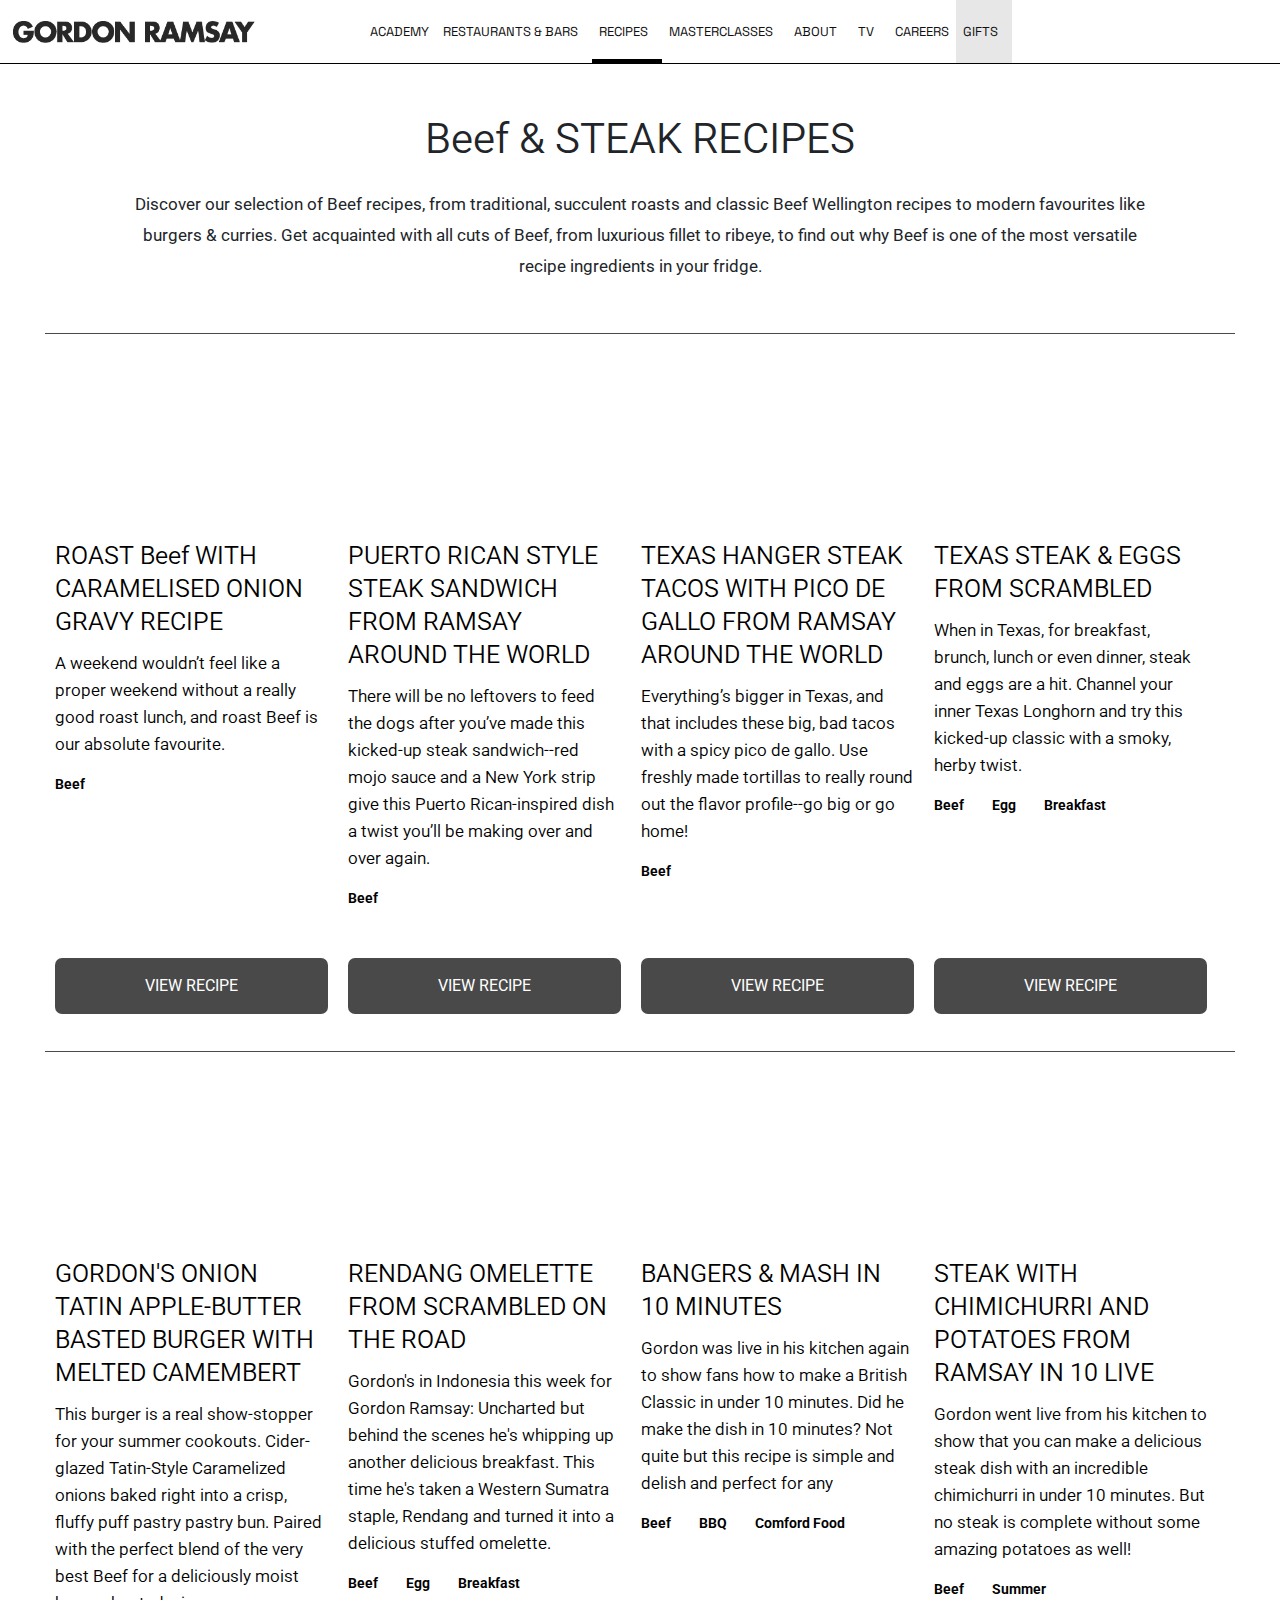
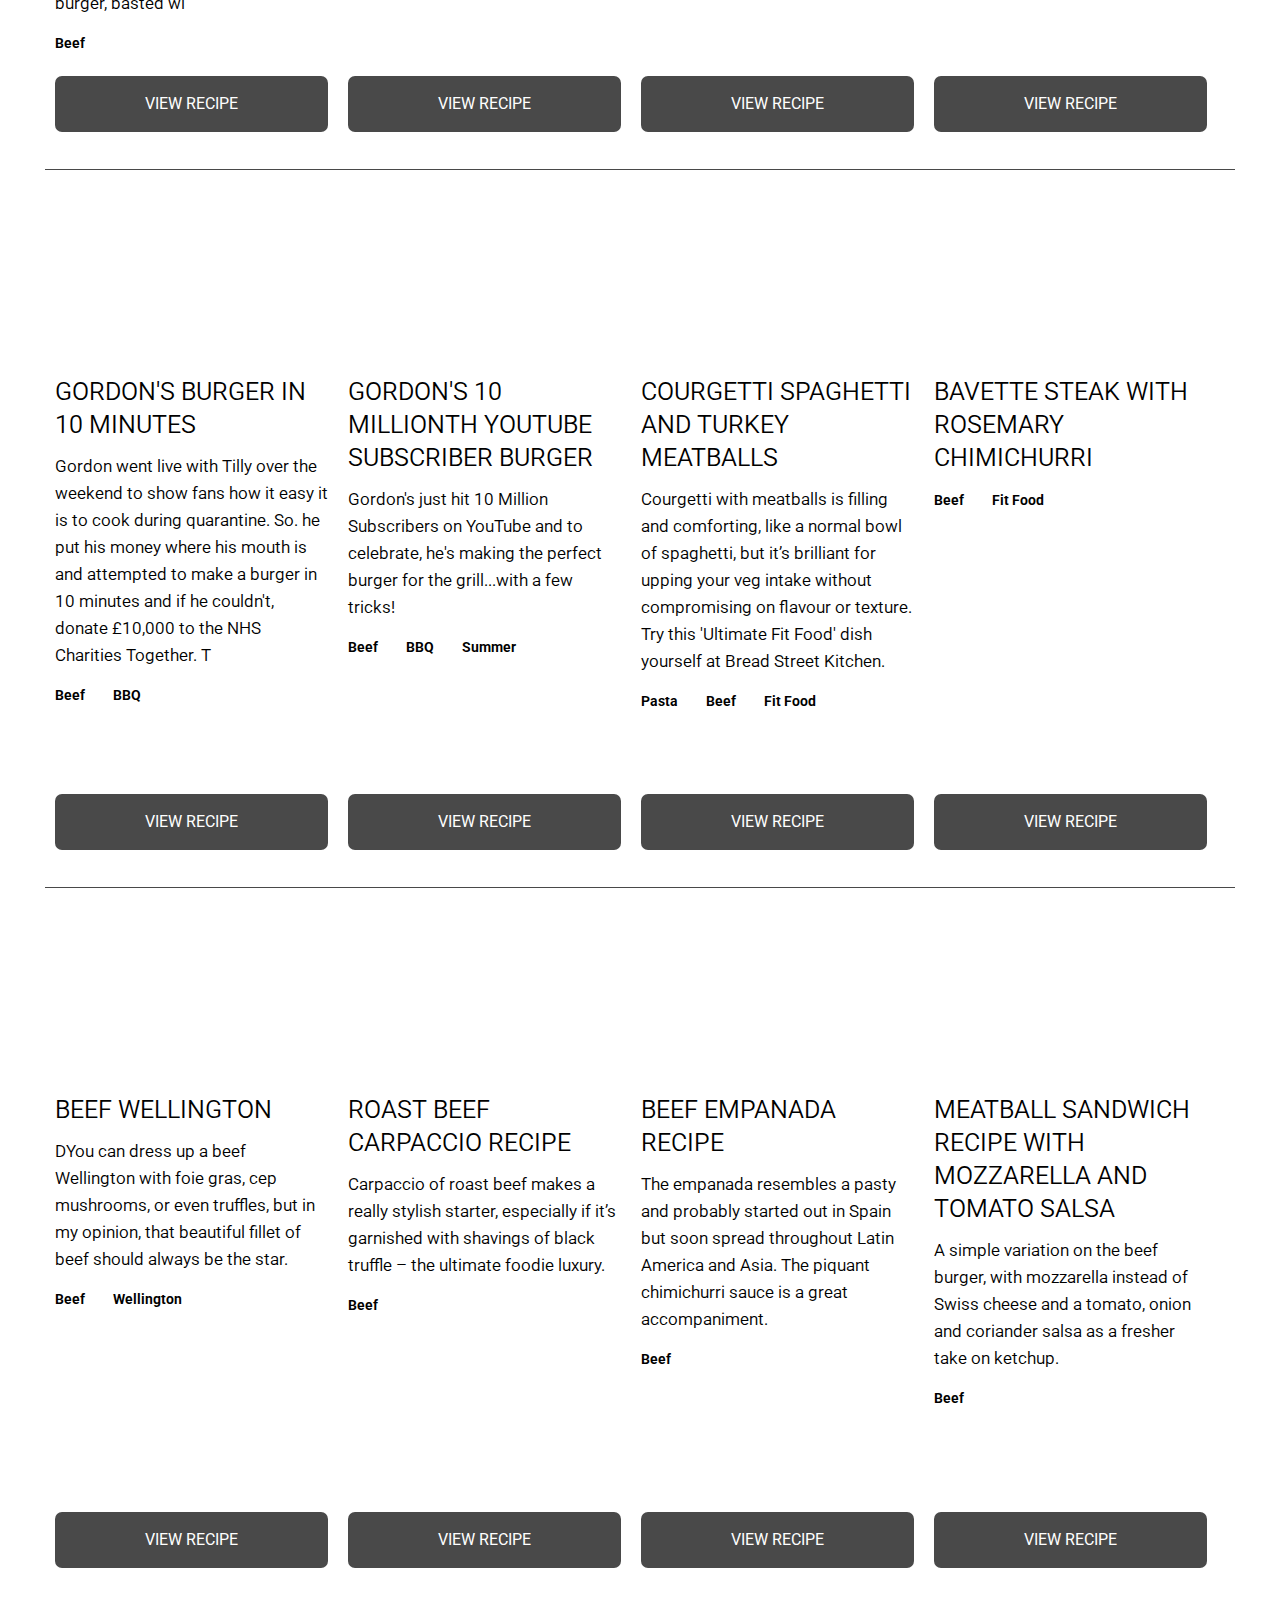
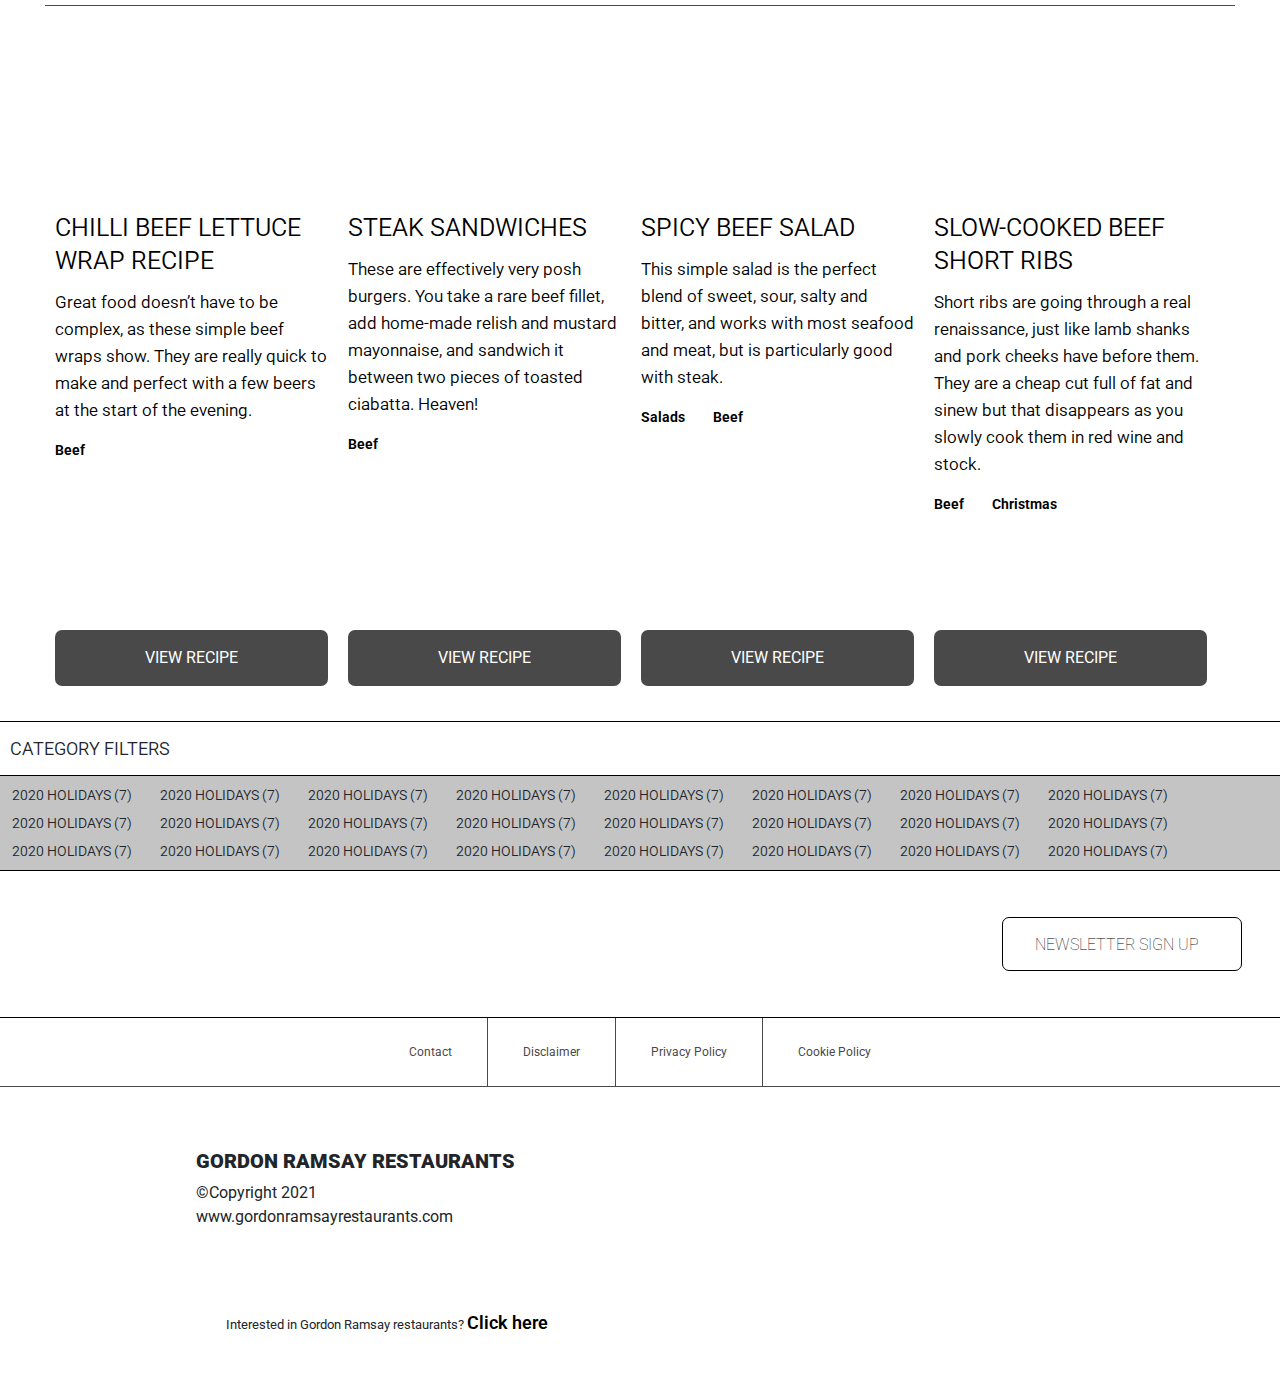
==== beefRecipes.html @ 35db759a "finish recipes page for menu(chicken, beef)" ====
<!DOCTYPE html>
<html lang="en">

<head>
    <meta charset="UTF-8">
    <meta name="viewport" content="width=device-width, initial-scale=1.0">
    <link rel="stylesheet" href="https://cdn.jsdelivr.net/npm/bootstrap@4.0.0/dist/css/bootstrap.min.css"
        integrity="sha384-Gn5384xqQ1aoWXA+058RXPxPg6fy4IWvTNh0E263XmFcJlSAwiGgFAW/dAiS6JXm" crossorigin="anonymous">
    <link rel="stylesheet" href="css/fonts.css">
    <link rel="stylesheet" href="https://cdnjs.cloudflare.com/ajax/libs/font-awesome/6.4.2/css/all.min.css"
        integrity="sha512-z3gLpd7yknf1YoNbCzqRKc4qyor8gaKU1qmn+CShxbuBusANI9QpRohGBreCFkKxLhei6S9CQXFEbbKuqLg0DA=="
        crossorigin="anonymous" referrerpolicy="no-referrer" />
    <link rel="stylesheet" href="css/reset.css">
    <link rel="stylesheet" href="css/utils.css">
    <link rel="stylesheet" href="css/recipes.css">
    <title>Beef Recipes</title>
</head>

<body>
    <div class="main-container">
        <header class="header">
            <div class="fix-menu">
                <a class="logo" href="./index.html">
                    <img src="./images/logo.png" alt="Logo">
                </a>
            </div>
            <nav class="menu">
                <a class="logo" href="./index.html">
                    <img src="./images/logo.png" alt="Logo">
                </a>
                <ul class="menu-list">
                    <li class="menu-item"><a href="#" class="menu-item-link">academy</a></li>
                    <li class="menu-item"><a href="#" class="menu-item-link">restaurants & bars<i
                                class="fa-solid fa-chevron-down"></i></a>
                        <ul class="sub-menu">
                            <li class="sub-menu-item"><a href="" class="sub-menu-item-link">uk restaurants</a></li>
                            <li class="sub-menu-item"><a href="" class="sub-menu-item-link">us restaurants</a></li>
                        </ul>
                    </li>
                    <li class="menu-item"><a href="#" class="menu-item-link active">recipes<i
                                class="fa-solid fa-chevron-down"></i></a>
                        <ul class="sub-menu">
                            <li class="sub-menu-item"><a href="./BeefRecipes.html" class="sub-menu-item-link">Beef recipes</a></li>
                            <li class="sub-menu-item"><a href="./BeefRecipes.html" class="sub-menu-item-link">Beef recipes</a></li>
                            <li class="sub-menu-item"><a href="./vegetarianRecipes.html" class="sub-menu-item-link">vegetarian recipes</a></li>
                            <li class="sub-menu-item"><a href="./ultimateFitFood.html" class="sub-menu-item-link">ultimate fit food</a></li>
                        </ul>
                    </li>
                    <li class="menu-item"><a href="#" class="menu-item-link">masterclasses<i
                                class="fa-solid fa-chevron-down"></i></a>
                        <ul class="sub-menu">
                            <li class="sub-menu-item"><a href="" class="sub-menu-item-link">Video masterclasses</a></li>
                        </ul>
                    </li>
                    <li class="menu-item"><a href="#" class="menu-item-link">about<i
                                class="fa-solid fa-chevron-down"></i></a>
                        <ul class="sub-menu">
                            <li class="sub-menu-item"><a href="" class="sub-menu-item-link">About food recipes</a></li>
                            <li class="sub-menu-item"><a href="" class="sub-menu-item-link">books</a></li>
                            <li class="sub-menu-item"><a href="" class="sub-menu-item-link">hexclad</a></li>
                        </ul>
                    </li>
                    <li class="menu-item"><a href="#" class="menu-item-link">TV<i
                                class="fa-solid fa-chevron-down"></i></a>
                        <ul class="sub-menu">
                            <li class="sub-menu-item"><a href="" class="sub-menu-item-link">Studio recipes</a></li>
                        </ul>
                    </li>
                    <li class="menu-item"><a href="#" class="menu-item-link">careers</a></li>
                    <li class="menu-item"><a href="#" class="menu-item-link">gifts<i
                                class="fa-solid fa-chevron-down"></i></a>
                        <ul class="sub-menu">
                            <li class="sub-menu-item"><a href="" class="sub-menu-item-link">michellin star gifts</a>
                            </li>
                            <li class="sub-menu-item"><a href="" class="sub-menu-item-link">Beef wellington gifts</a>
                            </li>
                            <li class="sub-menu-item"><a href="" class="sub-menu-item-link">corporate gifts</a></li>
                        </ul>
                    </li>
                </ul>
                <div class="medias">
                    <a class="media"><i class="fa-brands fa-twitter"></i></a>
                    <a class="media"><i class="fa-brands fa-facebook-f"></i></a>
                    <a class="media"><i class="fa-brands fa-youtube"></i></a>
                    <a class="media"><i class="fa-brands fa-instagram"></i></a>
                </div>
            </nav>
        </header>
        <div class="main-content">
            <div class="intro">
                <h1 class="intro-title">Beef & STEAK RECIPES</h1>
                <p class="intro-text">
                    Discover our selection of Beef recipes, from traditional, succulent roasts and classic Beef Wellington recipes to modern favourites like burgers & curries. Get acquainted with all cuts of Beef, from luxurious fillet to ribeye, to find out why Beef is one of the most versatile recipe ingredients in your fridge.
                </p>
            </div>
            <div class="recipes">
                <div class="row">
                    <div class="card-recipe">
                        <a class="card-recipe-link" href="">
                            <div class="card-recipe-img" style="background-image: url('./images/Beef1.jpg')"></div>
                            <h3 class="recipe-title">ROAST Beef WITH CARAMELISED ONION GRAVY RECIPE</h3>
                            <p class="recipe-content">A weekend wouldn’t feel like a proper weekend without a really good roast lunch, and roast Beef is our absolute favourite.</p>
                        </a>
                            <p class="keywords">
                                <a href="" class="keyword">Beef</a>
                            </p>
                        <a class="recipes-link" href="">VIEW RECIPE</a>
                    </div>
                    <div class="card-recipe">
                        <a class="card-recipe-link" href="">
                            <div class="card-recipe-img" style="background-image: url('./images/Beef2.jpg')"></div>
                            <h3 class="recipe-title">PUERTO RICAN STYLE STEAK SANDWICH FROM RAMSAY AROUND THE WORLD</h3>
                            <p class="recipe-content">There will be no leftovers to feed the dogs after you’ve made this kicked-up steak sandwich--red mojo sauce and a New York strip give this Puerto Rican-inspired dish a twist you’ll be making over and over again.</p>
                        </a>
                        <p class="keywords">
                            <a href="" class="keyword">Beef</a>
                        </p>
                        <a class="recipes-link" href="">VIEW RECIPE</a>
                    </div>
                    <div class="card-recipe">
                        <a class="card-recipe-link" href="">
                            <div class="card-recipe-img" style="background-image: url('./images/Beef3.jpg')"></div>
                            <h3 class="recipe-title">TEXAS HANGER STEAK TACOS WITH PICO DE GALLO FROM RAMSAY AROUND THE WORLD</h3>
                            <p class="recipe-content">Everything’s bigger in Texas, and that includes these big, bad tacos with a spicy pico de gallo. Use freshly made tortillas to really round out the flavor profile--go big or go home!</p>
                        </a>
                        <p class="keywords">
                            <a href="" class="keyword">Beef</a>
                        </p>
                        <a class="recipes-link" href="">VIEW RECIPE</a>
                    </div>
                    <div class="card-recipe">
                        <a class="card-recipe-link" href="">
                            <div class="card-recipe-img" style="background-image: url('./images/Beef4.jpg')"></div>
                            <h3 class="recipe-title">TEXAS STEAK & EGGS FROM SCRAMBLED</h3>
                            <p class="recipe-content">When in Texas, for breakfast, brunch, lunch or even dinner, steak and eggs are a hit. Channel your inner Texas Longhorn and try this kicked-up classic with a smoky, herby twist.</p>
                        </a>
                        <p class="keywords">
                            <a href="" class="keyword">Beef</a>
                            <a href="" class="keyword">Egg</a>
                            <a href="" class="keyword">Breakfast</a>
                        </p>
                        <a class="recipes-link" href="">VIEW RECIPE</a>
                    </div>
                </div>
                <div class="row">
                    <div class="card-recipe">
                        <a class="card-recipe-link" href="">
                            <div class="card-recipe-img" style="background-image: url('./images/Beef5.jpg')"></div>
                            <h3 class="recipe-title">GORDON'S ONION TATIN APPLE-BUTTER BASTED BURGER WITH MELTED CAMEMBERT</h3>
                            <p class="recipe-content">This burger is a real show-stopper for your summer cookouts. Cider-glazed Tatin-Style Caramelized onions baked right into a crisp, fluffy puff pastry pastry bun. Paired with the perfect blend of the very best Beef for a deliciously moist burger, basted wi</p>
                        </a>
                        <p class="keywords">
                            <a href="" class="keyword">Beef</a>
                        </p>
                        <a class="recipes-link" href="">VIEW RECIPE</a>
                    </div>
                    <div class="card-recipe">
                        <a class="card-recipe-link" href="">
                            <div class="card-recipe-img" style="background-image: url('./images/Beef6.jpg')"></div>
                            <h3 class="recipe-title">RENDANG OMELETTE FROM SCRAMBLED ON THE ROAD</h3>
                            <p class="recipe-content">Gordon's in Indonesia this week for Gordon Ramsay: Uncharted but behind the scenes he's whipping up another delicious breakfast. This time he's taken a Western Sumatra staple, Rendang and turned it into a delicious stuffed omelette.</p>
                        </a>
                        <p class="keywords">
                            <a href="" class="keyword">Beef</a>
                            <a href="" class="keyword">Egg</a>
                            <a href="" class="keyword">Breakfast</a>
                        </p>
                        <a class="recipes-link" href="">VIEW RECIPE</a>
                    </div>
                    <div class="card-recipe">
                        <a class="card-recipe-link" href="">
                            <div class="card-recipe-img" style="background-image: url('./images/Beef7.jpg')"></div>
                            <h3 class="recipe-title">BANGERS & MASH IN 10 MINUTES</h3>
                            <p class="recipe-content">Gordon was live in his kitchen again to show fans how to make a British Classic in under 10 minutes. Did he make the dish in 10 minutes? Not quite but this recipe is simple and delish and perfect for any</p>
                        </a>
                        <p class="keywords">
                            <a href="" class="keyword">Beef</a>
                            <a href="" class="keyword">BBQ</a>
                            <a href="" class="keyword">Comford Food</a>
                        </p>
                        <a class="recipes-link" href="">VIEW RECIPE</a>
                    </div>
                    <div class="card-recipe">
                        <a class="card-recipe-link" href="">
                            <div class="card-recipe-img" style="background-image: url('./images/Beef8.jpg')"></div>
                            <h3 class="recipe-title">STEAK WITH CHIMICHURRI AND POTATOES FROM RAMSAY IN 10 LIVE</h3>
                            <p class="recipe-content">Gordon went live from his kitchen to show that you can make a delicious steak dish with an incredible chimichurri in under 10 minutes. But no steak is complete without some amazing potatoes as well!</p>
                        </a>
                        <p class="keywords">
                            <a href="" class="keyword">Beef</a>
                            <a href="" class="keyword">Summer</a>
                        </p>
                        <a class="recipes-link" href="">VIEW RECIPE</a>
                    </div>
                </div>
                <div class="row">
                    <div class="card-recipe">
                        <a class="card-recipe-link" href="">
                            <div class="card-recipe-img" style="background-image: url('./images/Beef9.jpg')"></div>
                            <h3 class="recipe-title">GORDON'S BURGER IN 10 MINUTES</h3>
                            <p class="recipe-content">Gordon went live with Tilly over the weekend to show fans how it easy it is to cook during quarantine. So. he put his money where his mouth is and attempted to make a burger in 10 minutes and if he couldn't, donate £10,000 to the NHS Charities Together. T</p>
                        </a>
                        <p class="keywords">
                            <a href="" class="keyword">Beef</a>
                            <a href="" class="keyword">BBQ</a>
                        </p>
                        <a class="recipes-link" href="">VIEW RECIPE</a>
                    </div>
                    <div class="card-recipe">
                        <a class="card-recipe-link" href="">
                            <div class="card-recipe-img" style="background-image: url('./images/Beef10.jpg')"></div>
                            <h3 class="recipe-title">GORDON'S 10 MILLIONTH YOUTUBE SUBSCRIBER BURGER</h3>
                            <p class="recipe-content">Gordon's just hit 10 Million Subscribers on YouTube and to celebrate, he's making the perfect burger for the grill...with a few tricks!</p>
                        </a>
                        <p class="keywords">
                            <a href="" class="keyword">Beef</a>
                            <a href="" class="keyword">BBQ</a>
                            <a href="" class="keyword">Summer</a>
                        </p>
                        <a class="recipes-link" href="">VIEW RECIPE</a>
                    </div>
                    <div class="card-recipe">
                        <a class="card-recipe-link" href="">
                            <div class="card-recipe-img" style="background-image: url('./images/Beef11.jpg')"></div>
                            <h3 class="recipe-title">COURGETTI SPAGHETTI AND TURKEY MEATBALLS</h3>
                            <p class="recipe-content">Courgetti with meatballs is filling and comforting, like a normal bowl of spaghetti, but it’s brilliant for upping your veg intake without compromising on flavour or texture. Try this 'Ultimate Fit Food' dish yourself at Bread Street Kitchen.</p>
                        </a>
                        <p class="keywords">
                            <a href="" class="keyword">Pasta</a>
                            <a href="" class="keyword">Beef</a>
                            <a href="" class="keyword">Fit Food</a>
                        </p>
                        <a class="recipes-link" href="">VIEW RECIPE</a>
                    </div>
                    <div class="card-recipe">
                        <a class="card-recipe-link" href="">
                            <div class="card-recipe-img" style="background-image: url('./images/Beef12.jpg')"></div>
                            <h3 class="recipe-title">BAVETTE STEAK WITH ROSEMARY CHIMICHURRI</h3>
                            <p class="recipe-content"></p>
                        </a>
                        <p class="keywords">
                            <a href="" class="keyword">Beef</a>
                            <a href="" class="keyword">Fit Food</a>
                        </p>
                        <a class="recipes-link" href="">VIEW RECIPE</a>
                    </div>
                </div>
                <div class="row">
                    <div class="card-recipe">
                        <a class="card-recipe-link" href="">
                            <div class="card-recipe-img" style="background-image: url('./images/Beef13.jpg')"></div>
                            <h3 class="recipe-title">BEEF WELLINGTON</h3>
                            <p class="recipe-content">DYou can dress up a beef Wellington with foie gras, cep mushrooms, or even truffles, but in my opinion, that beautiful fillet of beef should always be the star.</p>
                        </a>
                        <p class="keywords">
                            <a href="" class="keyword">Beef</a>
                            <a href="" class="keyword">Wellington</a>
                        </p>
                        <a class="recipes-link" href="">VIEW RECIPE</a>
                    </div>
                    <div class="card-recipe">
                        <a class="card-recipe-link" href="">
                            <div class="card-recipe-img" style="background-image: url('./images/Beef14.jpg')"></div>
                            <h3 class="recipe-title">ROAST BEEF CARPACCIO RECIPE</h3>
                            <p class="recipe-content">Carpaccio of roast beef makes a really stylish starter, especially if it’s garnished with shavings of black truffle – the ultimate foodie luxury.</p>
                        </a>
                        <p class="keywords">
                            <a href="" class="keyword">Beef</a>
                        </p>
                        <a class="recipes-link" href="">VIEW RECIPE</a>
                    </div>
                    <div class="card-recipe">
                        <a class="card-recipe-link" href="">
                            <div class="card-recipe-img" style="background-image: url('./images/Beef15.jpg')"></div>
                            <h3 class="recipe-title">BEEF EMPANADA RECIPE</h3>
                            <p class="recipe-content">The empanada resembles a pasty and probably started out in Spain but soon spread throughout Latin America and Asia. The piquant chimichurri sauce is a great accompaniment.</p>
                        </a>
                        <p class="keywords">
                            <a href="" class="keyword">Beef</a>
                        </p>
                        <a class="recipes-link" href="">VIEW RECIPE</a>
                    </div>
                    <div class="card-recipe">
                        <a class="card-recipe-link" href="">
                            <div class="card-recipe-img" style="background-image: url('./images/Beef16.jpg')"></div>
                            <h3 class="recipe-title">MEATBALL SANDWICH RECIPE WITH MOZZARELLA AND TOMATO SALSA</h3>
                            <p class="recipe-content">A simple variation on the beef burger, with mozzarella instead of Swiss cheese and a tomato, onion and coriander salsa as a fresher take on ketchup.</p>
                        </a>
                        <p class="keywords">
                            <a href="" class="keyword">Beef</a>
                        </p>
                        <a class="recipes-link" href="">VIEW RECIPE</a>
                    </div>
                </div>
                <div class="row">
                    <div class="card-recipe">
                        <a class="card-recipe-link" href="">
                            <div class="card-recipe-img" style="background-image: url('./images/Beef17.jpg')"></div>
                            <h3 class="recipe-title">CHILLI BEEF LETTUCE WRAP RECIPE</h3>
                            <p class="recipe-content">Great food doesn’t have to be complex, as these simple beef wraps show. They are really quick to make and perfect with a few beers at the start of the evening.</p>
                        </a>
                        <p class="keywords">
                            <a href="" class="keyword">Beef</a>
                        </p>
                        <a class="recipes-link" href="">VIEW RECIPE</a>
                    </div>
                    <div class="card-recipe">
                        <a class="card-recipe-link" href="">
                            <div class="card-recipe-img" style="background-image: url('./images/Beef18.jpg')"></div>
                            <h3 class="recipe-title">STEAK SANDWICHES</h3>
                            <p class="recipe-content">These are effectively very posh burgers. You take a rare beef fillet, add home-made relish and mustard mayonnaise, and sandwich it between two pieces of toasted ciabatta. Heaven!</p>
                        </a>
                        <p class="keywords">
                            <a href="" class="keyword">Beef</a>
                        </p>
                        <a class="recipes-link" href="">VIEW RECIPE</a>
                    </div>
                    <div class="card-recipe">
                        <a class="card-recipe-link" href="">
                            <div class="card-recipe-img" style="background-image: url('./images/Beef19.jpg')"></div>
                            <h3 class="recipe-title">SPICY BEEF SALAD</h3>
                            <p class="recipe-content">This simple salad is the perfect blend of sweet, sour, salty and bitter, and works with most seafood and meat, but is particularly good with steak.</p>
                        </a>
                        <p class="keywords">
                            <a href="" class="keyword">Salads</a>
                            <a href="" class="keyword">Beef</a>
                        </p>
                        <a class="recipes-link" href="">VIEW RECIPE</a>
                    </div>
                    <div class="card-recipe">
                        <a class="card-recipe-link" href="">
                            <div class="card-recipe-img" style="background-image: url('./images/Beef20.jpg')"></div>
                            <h3 class="recipe-title">SLOW-COOKED BEEF SHORT RIBS</h3>
                            <p class="recipe-content">Short ribs are going through a real renaissance, just like lamb shanks and pork cheeks have before them. They are a cheap cut full of fat and sinew but that disappears as you slowly cook them in red wine and stock.</p>
                        </a>
                        <p class="keywords">
                            <a href="" class="keyword">Beef</a>
                            <a href="" class="keyword">Christmas</a>
                        </p>
                        <a class="recipes-link" href="">VIEW RECIPE</a>
                    </div>
                </div>
            </div>
        </div>
        <div class="category">
            <h5 class="cate-title">CATEGORY FILTERS</h3>
            <div class="filter">
                <span class="cate-item">2020 HOLIDAYS (7)</span>
                <span class="cate-item">2020 HOLIDAYS (7)</span>
                <span class="cate-item">2020 HOLIDAYS (7)</span>
                <span class="cate-item">2020 HOLIDAYS (7)</span>
                <span class="cate-item">2020 HOLIDAYS (7)</span>
                <span class="cate-item">2020 HOLIDAYS (7)</span>
                <span class="cate-item">2020 HOLIDAYS (7)</span>
                <span class="cate-item">2020 HOLIDAYS (7)</span>
                <span class="cate-item">2020 HOLIDAYS (7)</span>
                <span class="cate-item">2020 HOLIDAYS (7)</span>
                <span class="cate-item">2020 HOLIDAYS (7)</span>
                <span class="cate-item">2020 HOLIDAYS (7)</span>
                <span class="cate-item">2020 HOLIDAYS (7)</span>
                <span class="cate-item">2020 HOLIDAYS (7)</span>
                <span class="cate-item">2020 HOLIDAYS (7)</span>
                <span class="cate-item">2020 HOLIDAYS (7)</span>
                <span class="cate-item">2020 HOLIDAYS (7)</span>
                <span class="cate-item">2020 HOLIDAYS (7)</span>
                <span class="cate-item">2020 HOLIDAYS (7)</span>
                <span class="cate-item">2020 HOLIDAYS (7)</span>
                <span class="cate-item">2020 HOLIDAYS (7)</span>
                <span class="cate-item">2020 HOLIDAYS (7)</span>
                <span class="cate-item">2020 HOLIDAYS (7)</span>
                <span class="cate-item">2020 HOLIDAYS (7)</span>
            </div>
        </div>
        <footer class="footer">
            <div class="top-footer">
                <div class="medias large-medias-icon">
                    <a class="media"><i class="fa-brands fa-twitter"></i></a>
                    <a class="media"><i class="fa-brands fa-facebook-f"></i></a>
                    <a class="media"><i class="fa-brands fa-youtube"></i></a>
                    <a class="media"><i class="fa-brands fa-instagram"></i></a>
                </div>
                <a href="" class="btn-l btn-sign-up">NEWSLETTER SIGN UP<i class="fa-solid fa-arrow-down"></i></a>
            </div>
            <ul class="mid-footer">
                <li class="mid-footer-item">Contact</li>
                <li class="mid-footer-item">Disclaimer</li>
                <li class="mid-footer-item">Privacy Policy</li>
                <li class="mid-footer-item">Cookie Policy</li>
            </ul>
            <div class="bot-footer">
                <h3 class="footer-title">GORDON RAMSAY RESTAURANTS</h3>
                <p class="footer-text">
                    ©Copyright 2021<br/>
                    www.gordonramsayrestaurants.com
                </p>
                <p class="footer-text-link">Interested in Gordon Ramsay restaurants? <a href="" class="footer-link">Click here <i class="fa-solid fa-arrow-right"></i></a></p>
            </div>
        </footer>
    </div>
</body>
<script src="https://code.jquery.com/jquery-3.2.1.slim.min.js"
    integrity="sha384-KJ3o2DKtIkvYIK3UENzmM7KCkRr/rE9/Qpg6aAZGJwFDMVNA/GpGFF93hXpG5KkN"
    crossorigin="anonymous"></script>
<script src="https://cdn.jsdelivr.net/npm/popper.js@1.12.9/dist/umd/popper.min.js"
    integrity="sha384-ApNbgh9B+Y1QKtv3Rn7W3mgPxhU9K/ScQsAP7hUibX39j7fakFPskvXusvfa0b4Q"
    crossorigin="anonymous"></script>
<script src="https://cdn.jsdelivr.net/npm/bootstrap@4.0.0/dist/js/bootstrap.min.js"
    integrity="sha384-JZR6Spejh4U02d8jOt6vLEHfe/JQGiRRSQQxSfFWpi1MquVdAyjUar5+76PVCmYl"
    crossorigin="anonymous"></script>
<script src="./js/index.js"></script>
</html>
---- css/fonts.css ----
@import url('https://fonts.googleapis.com/css2?family=Poppins:wght@200;300;400;500;600&family=Roboto:wght@300;400;500;700;900&family=Space+Grotesk:wght@300&display=swap');
@import url('https://fonts.googleapis.com/css2?family=IBM+Plex+Mono:wght@100&family=Poppins:wght@200;300;400;500;600&family=Roboto:wght@300;400;500;700;900&family=Space+Grotesk:wght@300&display=swap');
---- css/utils.css ----
.m-ct-l {
    margin-bottom: 100px;
}

.m-ct-m {
    margin-bottom: 80px;
}

.btn-l{
    width: 240px;
    height: 54px;
}

.btn-s {
    width: 201px;
    height: 55px;
}

/* LIST ACTIVE */
.active::after {
    content: "";
    height: 4px;
    background-color: #000;
    position: absolute;
    bottom: 0;
    left: 0;
    right: 0;
}
---- css/recipes.css ----
/* font-family: 'Space Grotesk', sans-serif */

.fix-menu {
    position: fixed;
    z-index: 99;
    height: 54px;
    background-color: #fff;
    border-bottom: 1px solid #494949;
    top: 0;
    left: 0;
    right: 0;
    display: flex;
    align-items: center;
    transform: translateY(-54px);
    transition: transform 0.25s linear
}

.fix-menu .logo img{
    width: 200px;
    height: 100%;
    margin-left: 30px;
}

.menu {
    display: flex;
    align-items: center;
    justify-content: space-between;
    width: 100%;
    padding: 0 13px;
    height: 64px;
    border-bottom: 1px solid #000;
}

.logo {
    display: inline-block;
}

.logo img {
    display: inline-block;
    width: 242px;
    height: 100%;
}

/* MAIN-MENU */

.menu-list {
    background-color: #fff;
    display: flex;
    list-style: none;
    margin: 0;
    font-family: 'Space Grotesk', sans-serif;
}

.menu-item {
    position: relative;
}

.menu-item:last-child {
    background-color: #e7e7e7;
}

.menu-item:hover .menu-item-link {
    background-color: #c4c4c4;
    color: #101010;
    text-decoration: none;
    transition: .35s ease-in;
}

.menu-item:hover > .sub-menu {
    background-color: #c4c4c4;
    text-decoration: none;
    display: block;
}

.menu-item:hover i {
    transform: rotate(180deg);
    transition: transform .5s;
}

.menu-item-link {
    color: #101010;
    display: inline-block;
    text-transform: uppercase;
    padding: 22px 7px;
    font-size: 13px;
}

.menu-item-link i {
    margin-left: 7px;
}

/* SUB-MENU */
.sub-menu {
    padding: 0;
    margin: 0;
    list-style: none;
    position: absolute;
    top: 64px;
    right: 0;
    display: none;
    z-index: 10;
}

.sub-menu-item {
    position: relative;
    width: 200px;
}

.sub-menu-item:hover .sub-menu-item-link {
    background-color: #fff;
    color: #101010;
    text-decoration: none;
    transition: .3s ease-in;
}

.sub-menu-item-link {
    color: #101010;
    display: inline-block;
    text-transform: uppercase;
    padding: 23px 7px;
    font-size: 15px;
    width: 100%;
}

.medias {
    display: flex;
    width: 147px;
    margin-bottom: 10px;
}

.media {
    width: 25%;
    text-align: center;
}

.media i {
    font-size: 20px;
    width: 100%;
}

/* BODY */
.main-content {
    padding: 35px;
    text-align: center;
}

.intro {
    padding: 15px 0 35px;
}

.intro-title {
    font-size: 41.5px;
    font-weight: 350;
    margin-bottom: 25px;
}

.intro-text {
    font-size: 17px;
    padding: 0 100px;
    font-weight: 400;
    line-height: 31px;
}

.recipes {
    padding: 0 25px;
}

.row {
    padding: 20px 0 0 0;
    border-top: 1px solid #494949;
    margin-bottom: 37px;
}

.row:last-child {
    margin-bottom: 0;
}

.card-recipe {
    width: 273px;
    height: 660px;
    margin: 0 10px;
    text-align: left;
    position: relative;
}

.card-recipe-link {
    display: block;
}

.card-recipe-img {
    width: 100%;
    height: 160px;
    background-position: center center;
    background-size: cover;
    background-repeat: no-repeat;
}

.recipe-title {
    font-size: 25px;
    font-weight: 350;
    margin-top: 25px;
    line-height: 33px;
}

.recipe-content {
    margin-top: 12px;
    font-weight: 360;
    font-size: 17px;
    line-height: 27px;
}

.keywords {
    font-size: 14px;
    font-weight: 650;
    margin-top: 15px;
}

.keyword {
    color: #000;
    margin-right: 25px;
}

.keyword:hover {
    color: #000;
}

.recipes-link {
    position: absolute;
    display: block;
    height: 56px;
    background-color: #494949;
    color: #fff !important;
    line-height: 56px;
    text-align: center;
    border-radius: 7px;
    transition: 0.4s ease-in;
    bottom: 0;
    left: 0;
    right: 0;
}

.recipes-link:hover {
    background-color: #101010;
} 

/* FOOTER */
.top-footer {
    border-top: 1px solid #000;
    border-bottom: 1px solid #000;
    padding: 46px 38px;
    display: flex;
    justify-content: space-between;
}

.medias.large-medias-icon {
    margin: 0;
}

.medias.large-medias-icon .media i{
    font-size: 25px;
    line-height: 54px;
}

.btn-sign-up {
    border: 1px solid #000;
    border-radius: 7px;
    line-height: 54px;
    text-align: center;
    color: #000;
    font-weight: 100;
}

.btn-sign-up i {
    margin-left: 10px;
}

.mid-footer {
    width: 100%;
    display: flex;
    list-style: none;
    justify-content: center;
    border-bottom: 1px solid #494949;
}

.mid-footer-item {
    padding: 25px 35px;
    font-size: 12px;
    border-right: 1px solid #494949;
    color: #494949;
}

.mid-footer-item:last-child {
    border: 0;
}

.bot-footer {
    padding: 46px 196px;
}

.footer-title {
    font-size: 20px;
    font-weight: 900;
}

.footer-text-link {
    font-size: 13px;
    margin-left: 30px;
    margin-top: 80px;
}

.footer-link {
    color: #000;
    font-size: 18px;
    font-weight: 600;
}

.cate-title {
    border-top: 1px solid #000;
    border-bottom: 1px solid #000;
    padding: 16px 10px;
    margin: 0;
    font-weight: 350;
    font-size: 18px;
}

.filter {
    background-color: #C4C4C4;
    padding: 5px 0;
}

.cate-item {
    display: inline-block;
    font-size: 13.5px;
    text-transform: uppercase;
    font-weight: 350;
    margin: 6px 12px;
    line-height:normal;
}
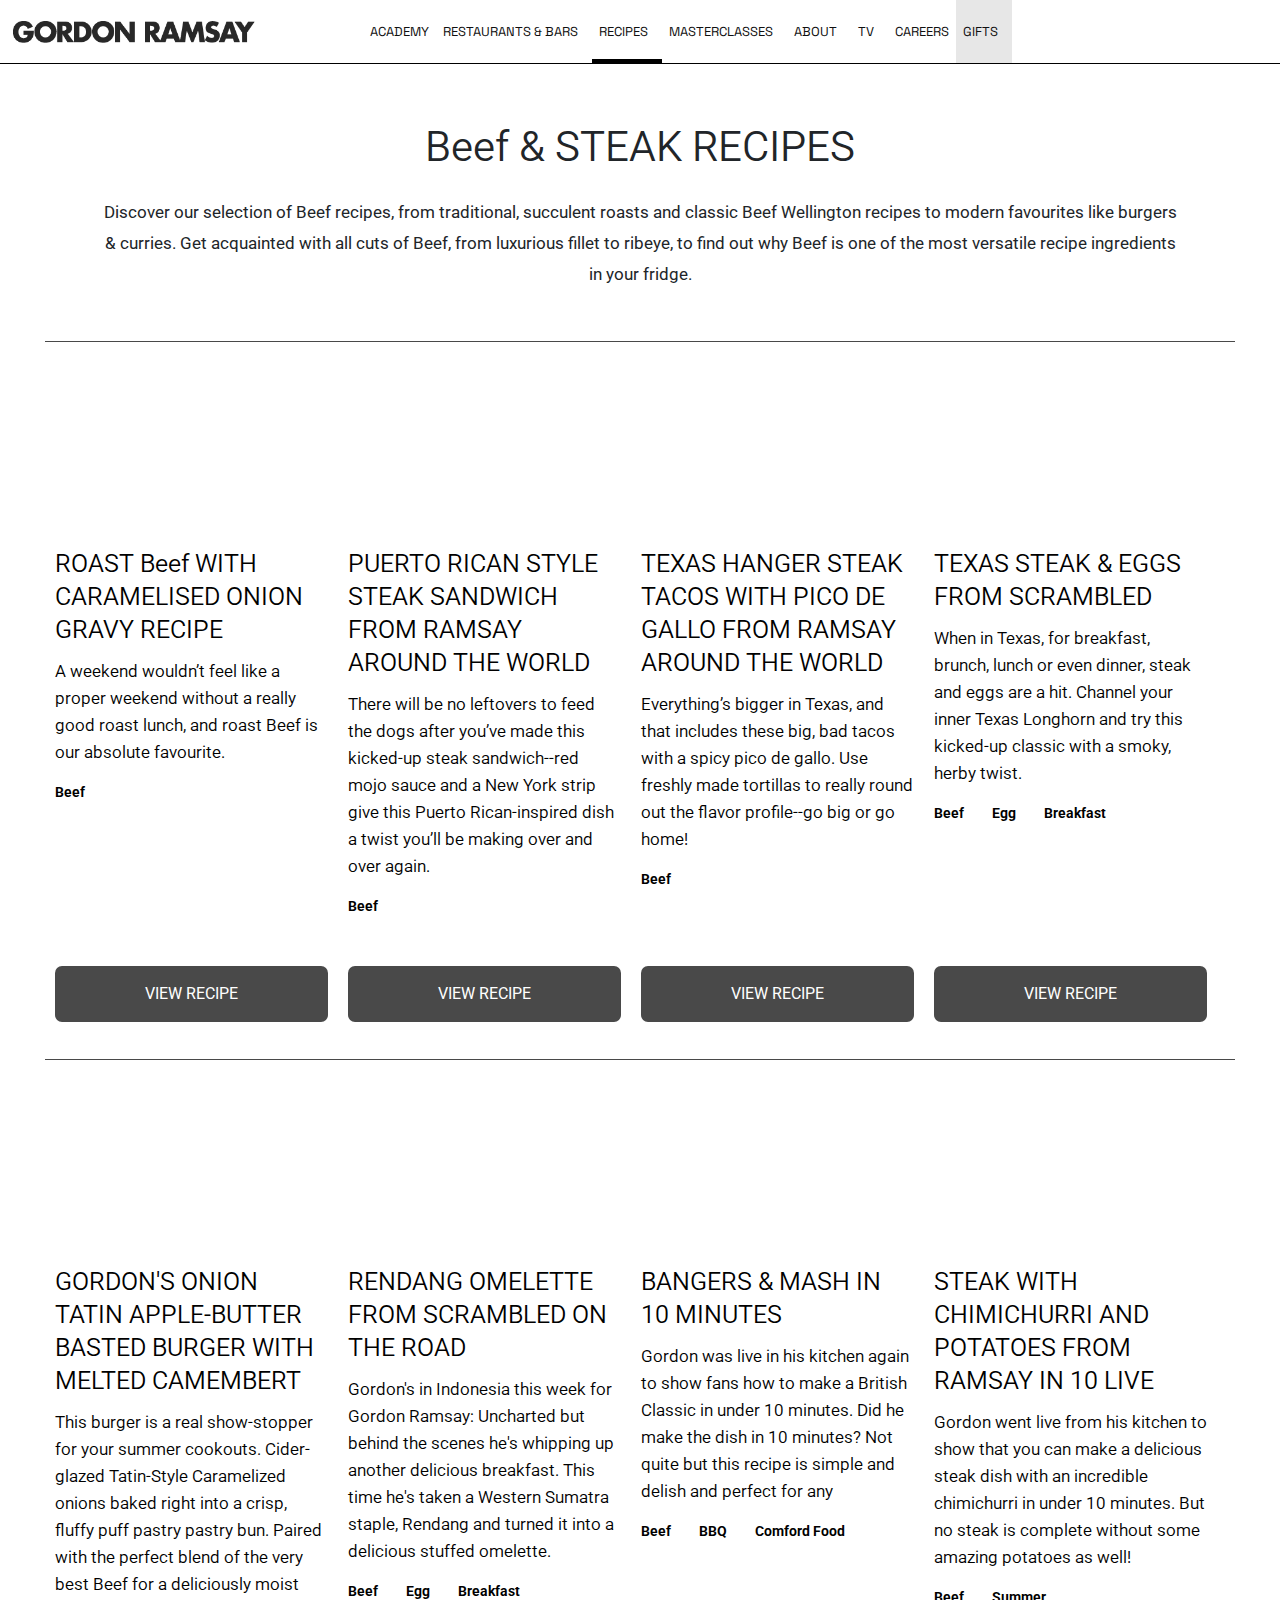
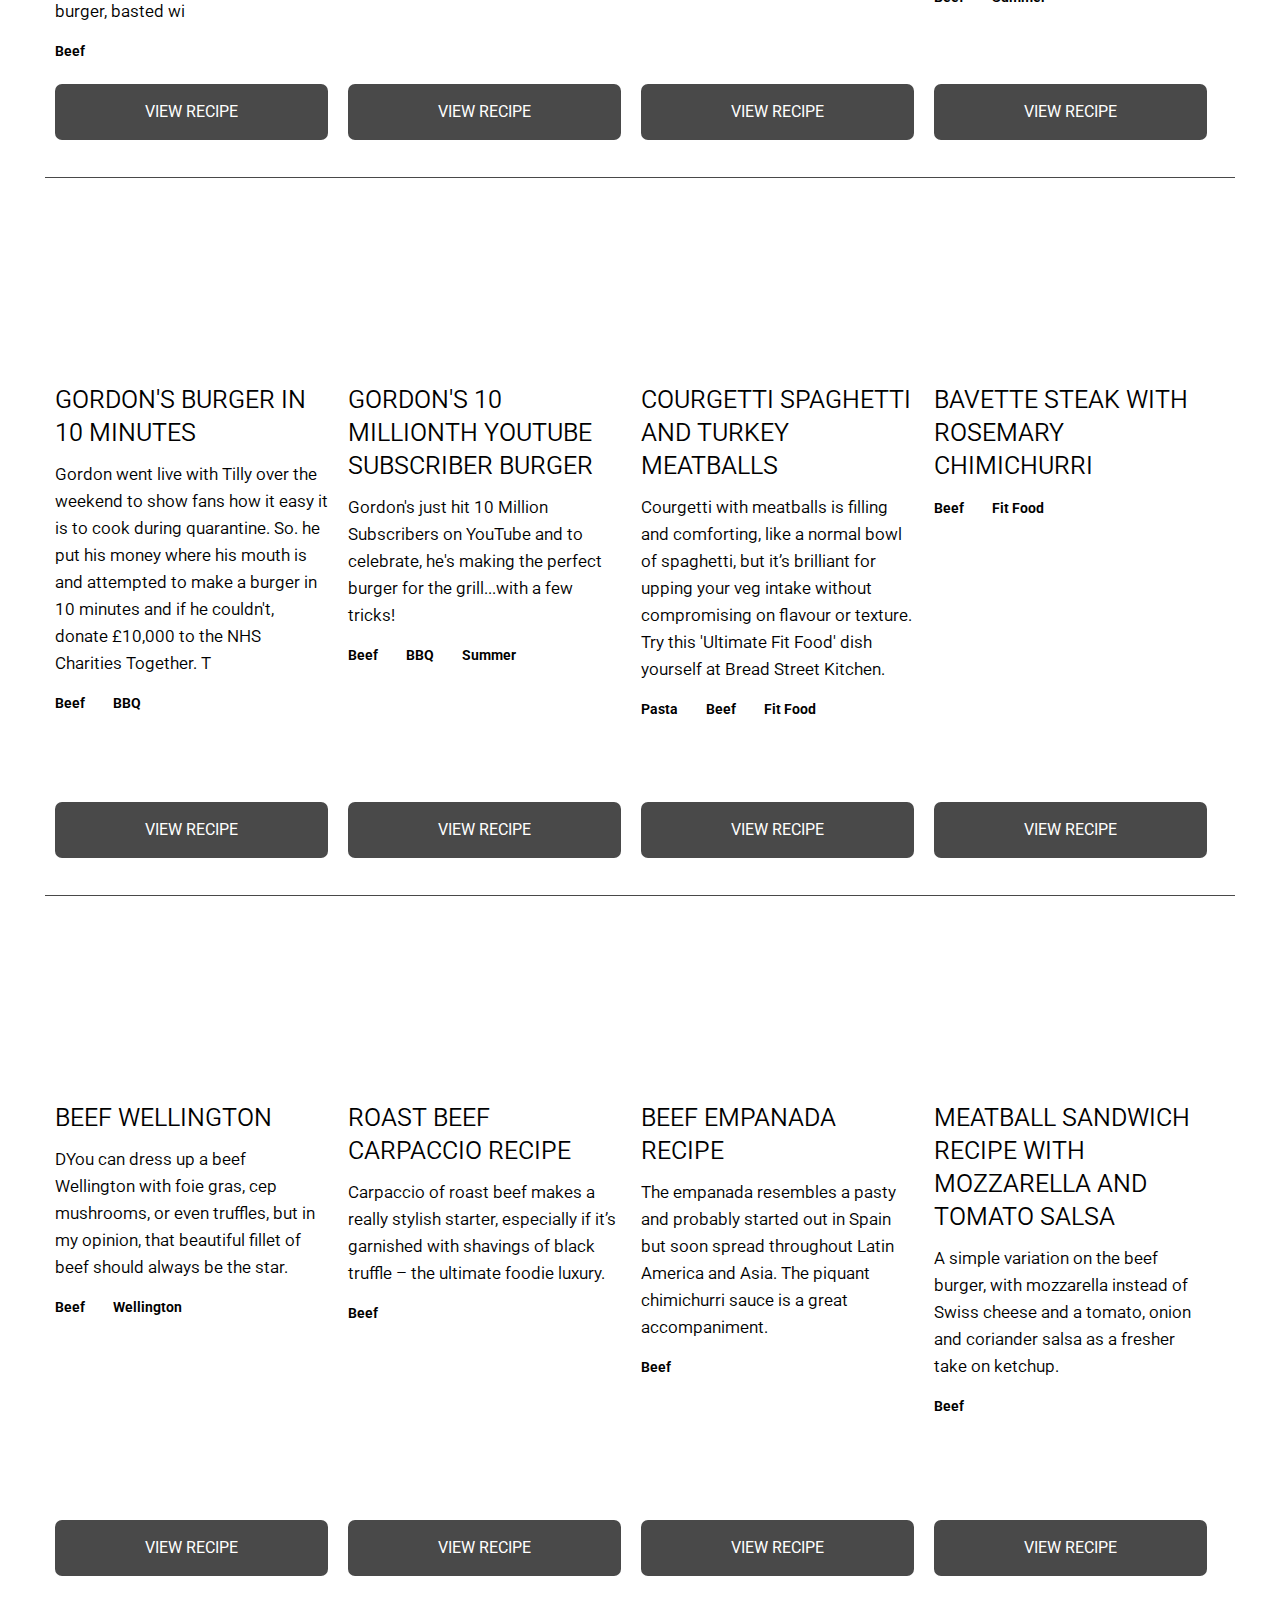
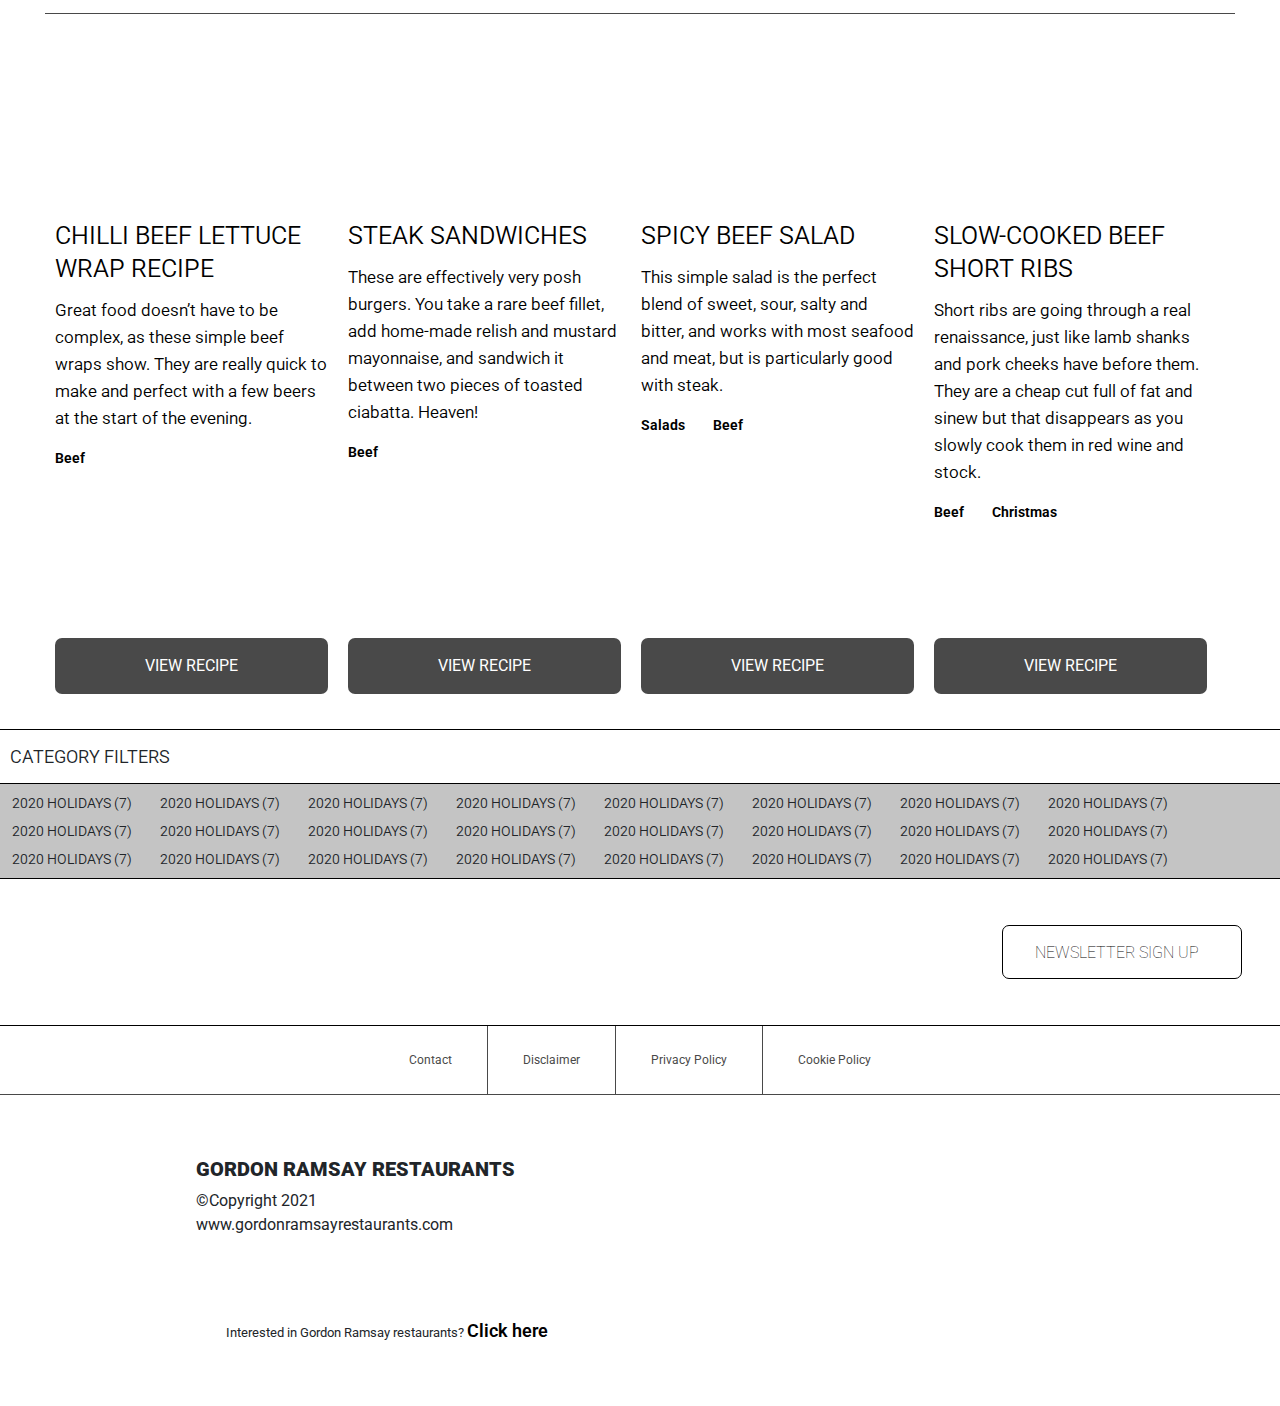
==== commit fc55f7ac: "admin template" ====
--- a/beefRecipes.html
+++ b/beefRecipes.html
@@ -37,10 +37,10 @@
                             <li class="sub-menu-item"><a href="" class="sub-menu-item-link">us restaurants</a></li>
                         </ul>
                     </li>
-                    <li class="menu-item"><a href="#" class="menu-item-link active">recipes<i
-                                class="fa-solid fa-chevron-down"></i></a>
-                        <ul class="sub-menu">
-                            <li class="sub-menu-item"><a href="./BeefRecipes.html" class="sub-menu-item-link">Beef recipes</a></li>
+                    <li class="menu-item"><a href="#" class="menu-item-link currentMenuItem">recipes<i
+                                class="fa-solid fa-chevron-down"></i></a>
+                        <ul class="sub-menu">
+                            <li class="sub-menu-item"><a href="./chickenRecipes.html" class="sub-menu-item-link">Chicken recipes</a></li>
                             <li class="sub-menu-item"><a href="./BeefRecipes.html" class="sub-menu-item-link">Beef recipes</a></li>
                             <li class="sub-menu-item"><a href="./vegetarianRecipes.html" class="sub-menu-item-link">vegetarian recipes</a></li>
                             <li class="sub-menu-item"><a href="./ultimateFitFood.html" class="sub-menu-item-link">ultimate fit food</a></li>
@@ -86,17 +86,17 @@
                 </div>
             </nav>
         </header>
+        <div class="intro">
+            <h1 class="intro-title">Beef & STEAK RECIPES</h1>
+            <p class="intro-text">
+                Discover our selection of Beef recipes, from traditional, succulent roasts and classic Beef Wellington recipes to modern favourites like burgers & curries. Get acquainted with all cuts of Beef, from luxurious fillet to ribeye, to find out why Beef is one of the most versatile recipe ingredients in your fridge.
+            </p>
+        </div>
         <div class="main-content">
-            <div class="intro">
-                <h1 class="intro-title">Beef & STEAK RECIPES</h1>
-                <p class="intro-text">
-                    Discover our selection of Beef recipes, from traditional, succulent roasts and classic Beef Wellington recipes to modern favourites like burgers & curries. Get acquainted with all cuts of Beef, from luxurious fillet to ribeye, to find out why Beef is one of the most versatile recipe ingredients in your fridge.
-                </p>
-            </div>
             <div class="recipes">
                 <div class="row">
                     <div class="card-recipe">
-                        <a class="card-recipe-link" href="">
+                        <a class="card-recipe-link" href="./detailRecipes.html">
                             <div class="card-recipe-img" style="background-image: url('./images/Beef1.jpg')"></div>
                             <h3 class="recipe-title">ROAST Beef WITH CARAMELISED ONION GRAVY RECIPE</h3>
                             <p class="recipe-content">A weekend wouldn’t feel like a proper weekend without a really good roast lunch, and roast Beef is our absolute favourite.</p>
--- a/css/utils.css
+++ b/css/utils.css
@@ -1,9 +1,9 @@
 .m-ct-l {
-    margin-bottom: 100px;
+    margin-bottom: 80px;
 }
 
 .m-ct-m {
-    margin-bottom: 80px;
+    margin-bottom: 60px;
 }
 
 .btn-l{
@@ -17,7 +17,7 @@
 }
 
 /* LIST ACTIVE */
-.active::after {
+.currentMenuItem::after {
     content: "";
     height: 4px;
     background-color: #000;
--- a/css/recipes.css
+++ b/css/recipes.css
@@ -138,14 +138,9 @@
     width: 100%;
 }
 
-/* BODY */
-.main-content {
-    padding: 35px;
+.intro {
     text-align: center;
-}
-
-.intro {
-    padding: 15px 0 35px;
+    padding-top: 58px;
 }
 
 .intro-title {
@@ -159,6 +154,12 @@
     padding: 0 100px;
     font-weight: 400;
     line-height: 31px;
+}
+
+
+/* BODY */
+.main-content {
+    padding: 35px;
 }
 
 .recipes {
